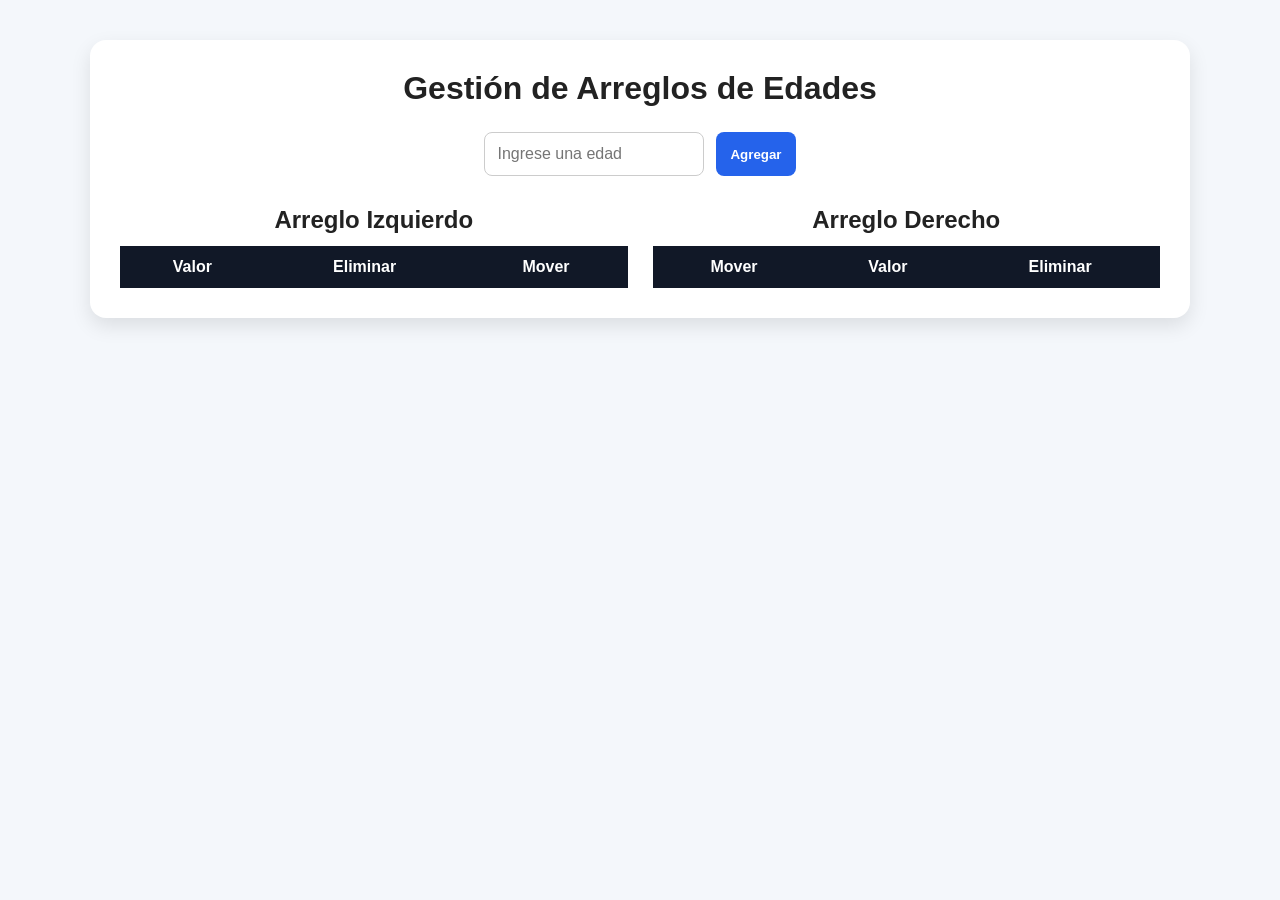
==== index.html @ f783997f "Cambio de nombre para subir a vercel Index.html" ====
<!doctype html>
<html lang="es">
  <head>
    <meta charset="UTF-8" />
    <meta name="viewport" content="width=device-width, initial-scale=1.0" />
    <title>Arreglos de Edades</title>
    <script src="arreglos.js"></script>
    <script src="utilitarios.js"></script>
    <link rel="stylesheet" href="arreglos.css" />
  </head>

  <body>
    <main class="contenedor">
      <h1>Gestión de Arreglos de Edades</h1>

      <section class="formulario">
        <input type="number" id="edad" placeholder="Ingrese una edad" />
        <button onclick="agregarEdad()">Agregar</button>
      </section>

      <section class="tablas">
        <div class="tabla-contenedor">
          <h2>Arreglo Izquierdo</h2>
          <table>
            <thead>
              <tr>
                <th>Valor</th>
                <th>Eliminar</th>
                <th>Mover</th>
              </tr>
            </thead>
            <tbody id="tablaIzquierda"></tbody>
          </table>
        </div>

        <div class="tabla-contenedor">
          <h2>Arreglo Derecho</h2>
          <table>
            <thead>
              <tr>
                <th>Mover</th>
                <th>Valor</th>
                <th>Eliminar</th>
              </tr>
            </thead>
            <tbody id="tablaDerecha"></tbody>
          </table>
        </div>
      </section>
    </main>

    <script src="arreglos1.js"></script>
  </body>
</html>
---- arreglos.css ----
* {
    box-sizing: border-box;
    margin: 0;
    padding: 0;
    font-family: Arial, sans-serif;
}

body {
    background: #f4f7fb;
    color: #222;
}

.contenedor {
    width: 90%;
    max-width: 1100px;
    margin: 40px auto;
    background: white;
    padding: 30px;
    border-radius: 16px;
    box-shadow: 0 8px 20px rgba(0, 0, 0, 0.1);
}

h1 {
    text-align: center;
    margin-bottom: 25px;
}

.formulario {
    display: flex;
    justify-content: center;
    gap: 12px;
    margin-bottom: 30px;
    flex-wrap: wrap;
}

input {
    padding: 12px;
    width: 220px;
    border: 1px solid #ccc;
    border-radius: 8px;
    font-size: 16px;
}

button {
    padding: 10px 14px;
    border: none;
    border-radius: 8px;
    background: #2563eb;
    color: white;
    cursor: pointer;
    font-weight: bold;
}

button:hover {
    background: #1e40af;
}

.btn-eliminar {
    background: #dc2626;
}

.btn-eliminar:hover {
    background: #991b1b;
}

.btn-mover {
    background: #16a34a;
}

.btn-mover:hover {
    background: #166534;
}

.tablas {
    display: flex;
    gap: 25px;
    justify-content: space-between;
}

.tabla-contenedor {
    width: 50%;
    overflow-x: auto;
}

h2 {
    text-align: center;
    margin-bottom: 12px;
}

table {
    width: 100%;
    border-collapse: collapse;
    background: #ffffff;
}

th {
    background: #111827;
    color: white;
    padding: 12px;
}

td {
    border: 1px solid #ddd;
    padding: 10px;
    text-align: center;
}

tr:nth-child(even) {
    background: #f9fafb;
}

@media (max-width: 768px) {
    .tablas {
        flex-direction: column;
    }

    .tabla-contenedor {
        width: 100%;
    }

    .formulario {
        flex-direction: column;
    }

    input,
    button {
        width: 100%;
    }
}
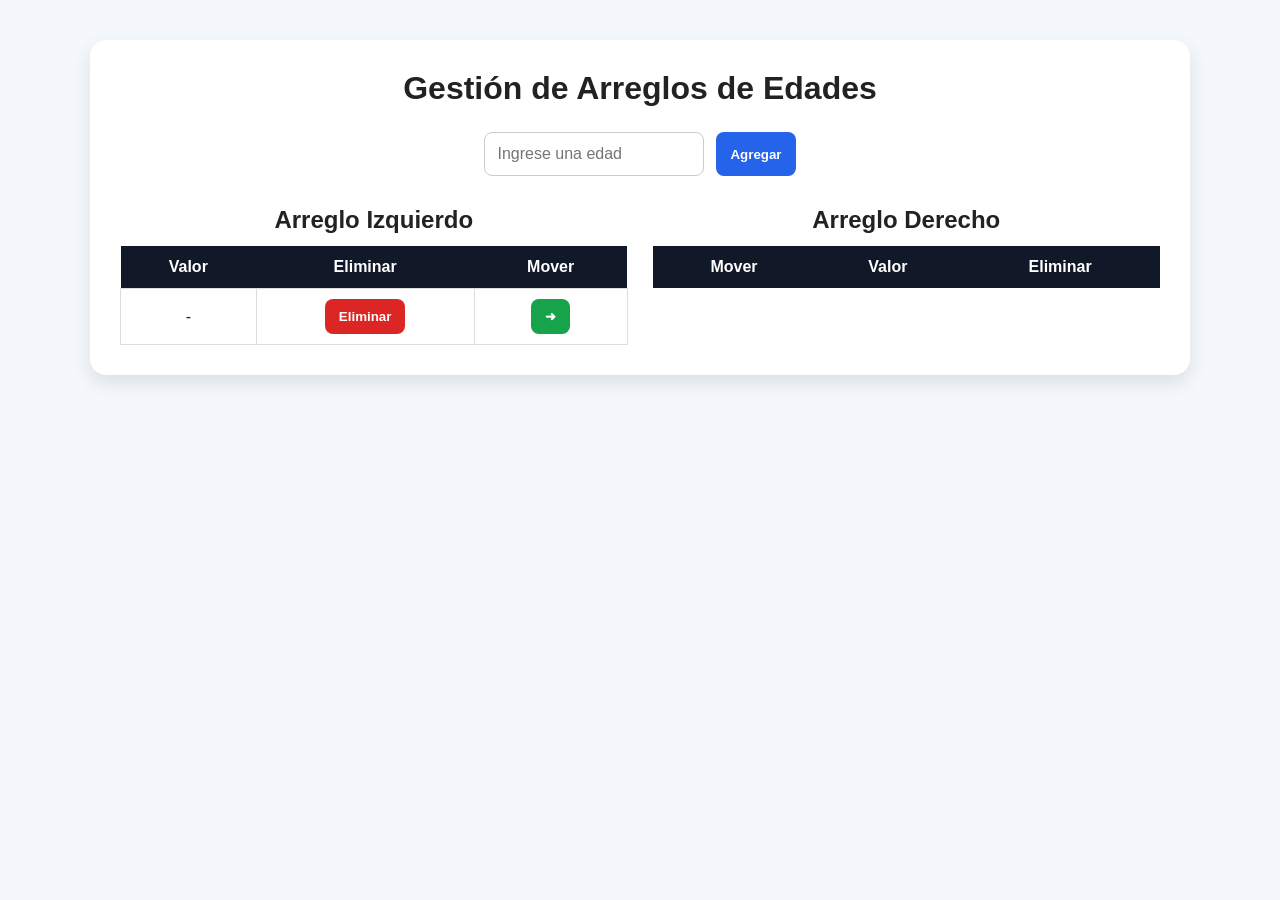
==== commit eacd4509: "Agregar estado incial a la tabla del arreglo" ====
--- a/index.html
+++ b/index.html
@@ -29,7 +29,24 @@
                 <th>Mover</th>
               </tr>
             </thead>
-            <tbody id="tablaIzquierda"></tbody>
+            <tbody id="tablaIzquierda">
+              <tr>
+                <td>-</td>
+                <td>
+                  <button
+                    class="btn-eliminar"
+                    
+                  >
+                    Eliminar
+                  </button>
+                </td>
+                <td>
+                  <button class="btn-mover">
+                    ➜
+                  </button>
+                </td>
+              </tr>
+            </tbody>
           </table>
         </div>
 
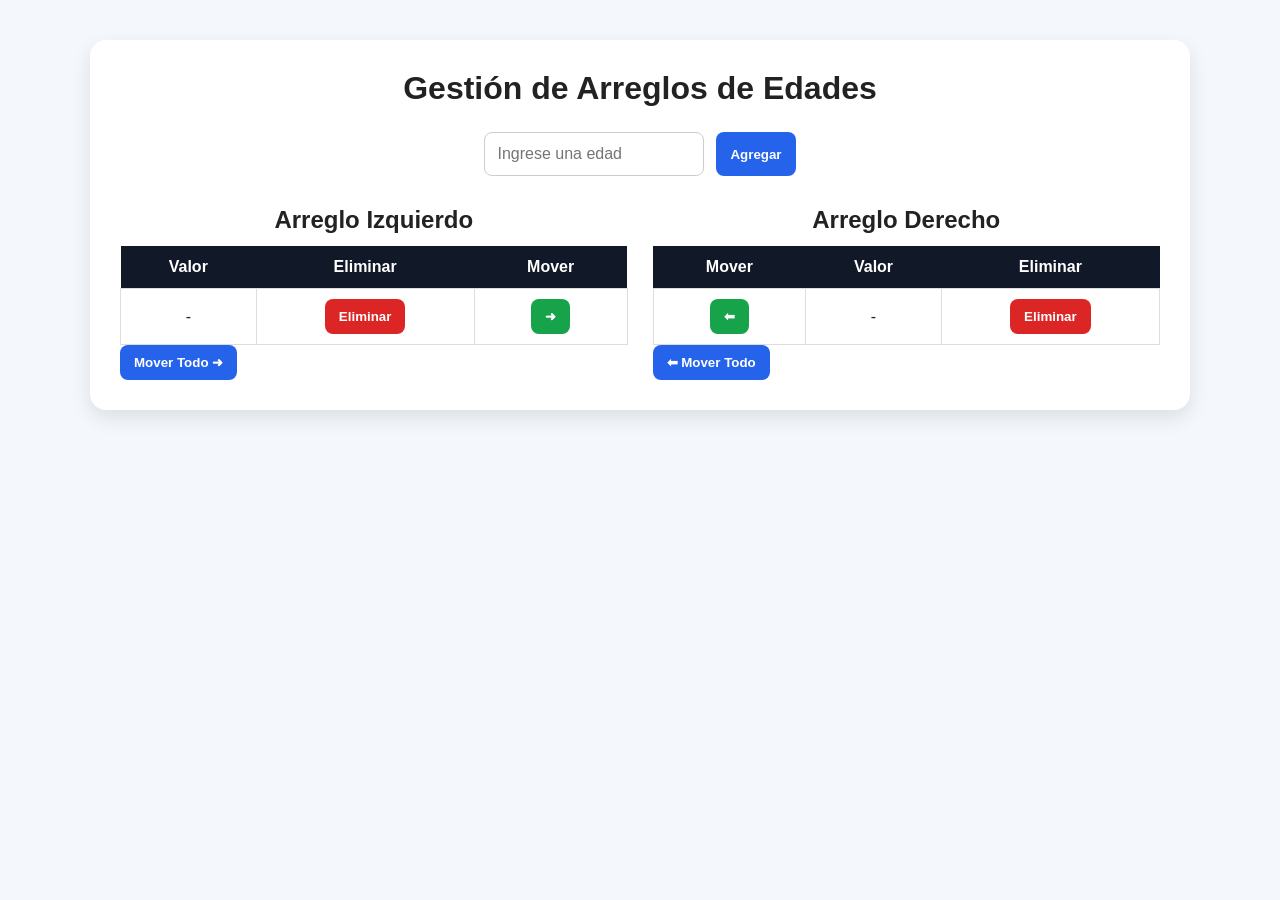
==== commit d69f71d8: "Agregara Botónes de pasar todo debajo de la tabla" ====
--- a/index.html
+++ b/index.html
@@ -33,21 +33,15 @@
               <tr>
                 <td>-</td>
                 <td>
-                  <button
-                    class="btn-eliminar"
-                    
-                  >
-                    Eliminar
-                  </button>
+                  <button class="btn-eliminar">Eliminar</button>
                 </td>
                 <td>
-                  <button class="btn-mover">
-                    ➜
-                  </button>
+                  <button class="btn-mover">➜</button>
                 </td>
               </tr>
             </tbody>
           </table>
+          <button onclick="agregarEdad()">Mover Todo ➜</button>
         </div>
 
         <div class="tabla-contenedor">
@@ -60,8 +54,19 @@
                 <th>Eliminar</th>
               </tr>
             </thead>
-            <tbody id="tablaDerecha"></tbody>
+            <tbody id="tablaDerecha">
+              <tr>
+                <td>
+                  <button class="btn-mover">⬅</button>
+                </td>
+                <td>-</td>
+                <td>
+                  <button class="btn-eliminar">Eliminar</button>
+                </td>
+              </tr>
+            </tbody>
           </table>
+          <button onclick="agregarEdad()">⬅ Mover Todo</button>
         </div>
       </section>
     </main>
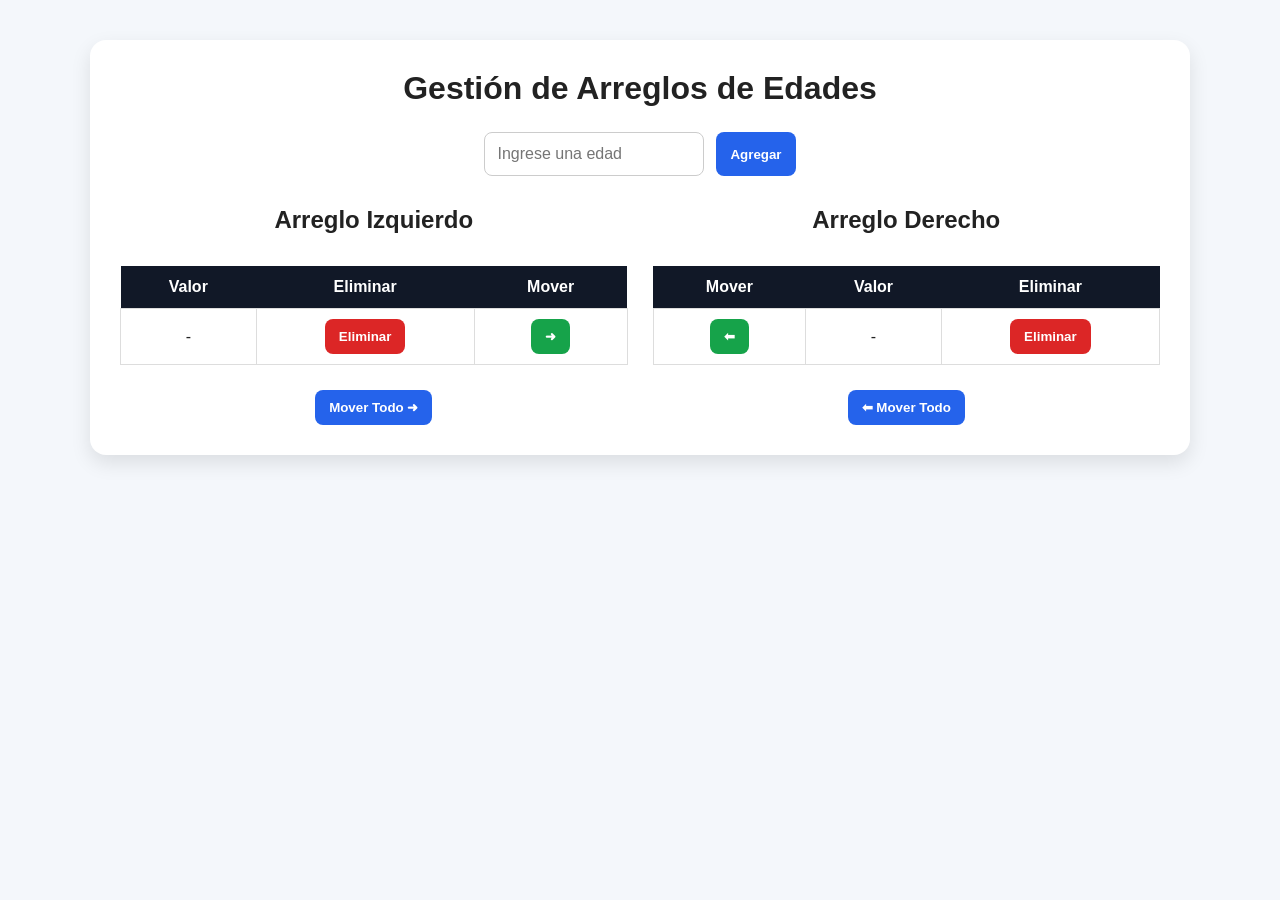
==== commit a3d3c1eb: "Logo svg a pestaña" ====
--- a/index.html
+++ b/index.html
@@ -7,6 +7,7 @@
     <script src="arreglos.js"></script>
     <script src="utilitarios.js"></script>
     <link rel="stylesheet" href="arreglos.css" />
+    <link rel="icon" href="imagenes/LogoTablasDinamicas.svg">
   </head>
 
   <body>
@@ -41,7 +42,7 @@
               </tr>
             </tbody>
           </table>
-          <button onclick="agregarEdad()">Mover Todo ➜</button>
+          <button onclick="moverTodoDerecha()">Mover Todo ➜</button>
         </div>
 
         <div class="tabla-contenedor">
@@ -66,7 +67,7 @@
               </tr>
             </tbody>
           </table>
-          <button onclick="agregarEdad()">⬅ Mover Todo</button>
+          <button onclick="moverTodoIzquierda()">⬅ Mover Todo</button>
         </div>
       </section>
     </main>
--- a/arreglos.css
+++ b/arreglos.css
@@ -80,6 +80,18 @@
 .tabla-contenedor {
     width: 50%;
     overflow-x: auto;
+    /* Estas líneas centran el contenido y el botón */
+    display: flex;
+    flex-direction: column;
+    align-items: center; 
+    
+    /* Este es el espacio entre la tabla y el botón */
+    gap: 20px;
+}
+/* Para que las tablas sigan ocupando el ancho completo del contenedor */
+.tabla-contenedor table {
+    width: 100%;
+    margin-bottom: 5px; /* Refuerzo de espacio opcional */
 }
 
 h2 {
